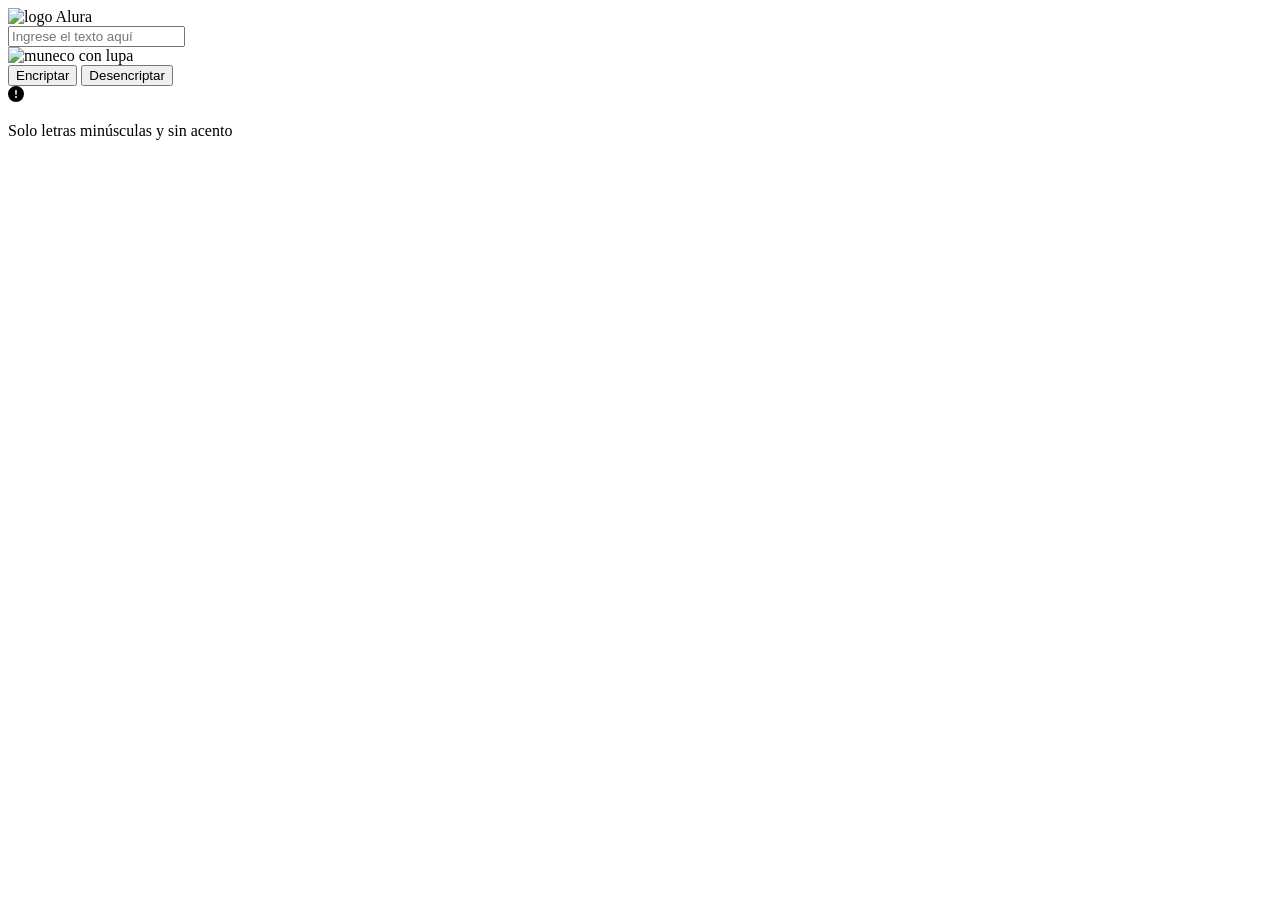
==== Encriptador.html @ 2206b107 "creando archivo Encriptador.html" ====
<!DOCTYPE html>

<html lang="es">

  <head>
    <meta charset="UTF-8">
    <title>Encriptador</title>
    <link rel="stylesheet" href="style.css">
    <link rel="" href="Encriptador - Descktop2">
  </head>

  <body>
    
    <div class="caja">
      <img  src="logo.png"  id="logo" alt="logo Alura">

      <div>
        <label for="ingreseeltextoaqui"></label>
        <input id="texto" placeholder="Ingrese el texto aquí">
      </div> 

      <div class="Rectangulo"></div>
        
      <div>
        <img src="munheco.png"  id="munheco" alt="muneco con lupa">
      </div>

      <div class="areaboton1">

        <button id="encriptar" class="boton1">Encriptar</button>
        <button id="desencriptar" class="boton2">Desencriptar</button>

      </div>

      <div id="biexclamation">
        <i class="bi bi-exclamation-circle-fill"></i>
        <svg xmlns="http://www.w3.org/2000/svg" width="16" height="16" fill="currentColor" class="bi  bi-exclamation-circle-fill" viewBox="0 0 16 16">
          <path d="M16 8A8 8 0 1 1 0 8a8 8 0 0 1 16 0zM8 4a.905.905 0 0 0-.9.995l.35 3.507a.552.552 0 0 0 1.1 0l.35-3.507A.905.905 0 0 0 8 4zm.002 6a1 1 0 1 0 0 2 1 1 0 0 0 0-2z"/>
        </svg>
      </div>

      <div class="msinacento">
        
        <p class="minusculas">Solo letras minúsculas y sin acento</p>
          
      </div>
      
        

    </div>


  </body>
  <script src="archivo.js"></script>

</html>
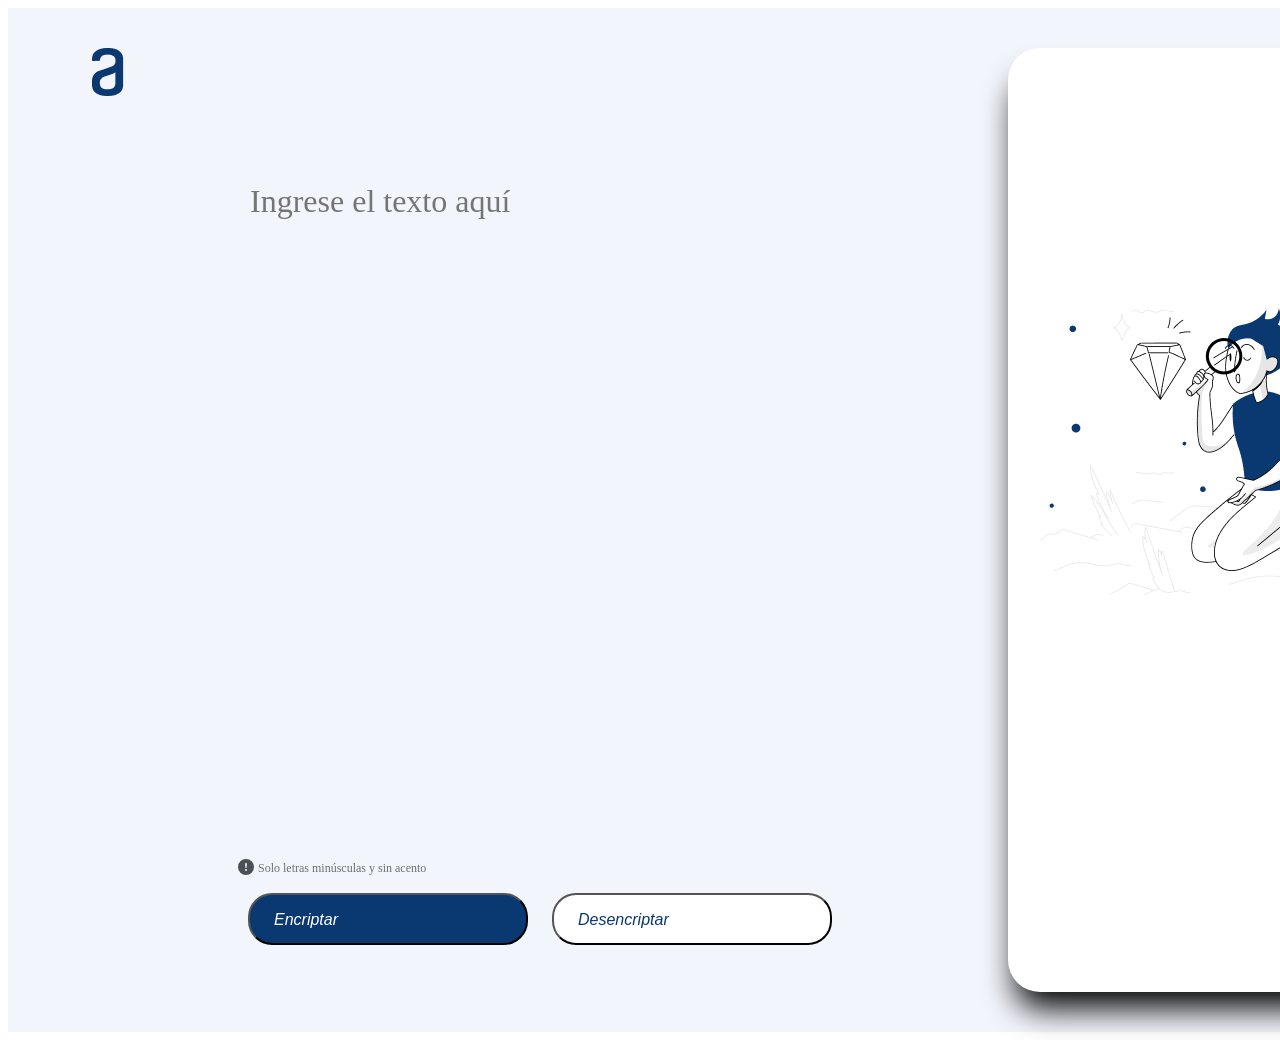
==== commit 8bae2cd9: "eliminando referencia a descktop2" ====
--- a/Encriptador.html
+++ b/Encriptador.html
@@ -6,7 +6,7 @@
     <meta charset="UTF-8">
     <title>Encriptador</title>
     <link rel="stylesheet" href="style.css">
-    <link rel="" href="Encriptador - Descktop2">
+    
   </head>
 
   <body>
--- a/style.css
+++ b/style.css
@@ -0,0 +1,168 @@
+.caja {
+  position: relative;
+  width: 1440px;
+  height: 1024px;
+  background: #F3F5FC;  
+}
+/* Logo */
+img {
+  display: flex;
+  flex-direction: column;
+  align-items: flex-start;
+  padding: 0px;
+  gap: 40px;
+  position: absolute;
+  width: 120px;
+  height: 48px;
+  left: 40px;
+  top: 40px;
+
+}
+
+/*Solo letras minuscula*/
+
+p {
+  width: 225px;
+  height: 18px;
+  font-family: 'Inter';
+  font-style: normal;
+  font-weight: 400;
+  font-size: 12px;
+  line-height: 150%;
+  color: #495057;
+  opacity: 0.8;
+  flex: none;
+  order: 1;
+  flex-grow: 0;
+
+}
+
+#biexclamation {
+  position: absolute;
+  width: 16px;
+  height: 16px;
+  left: 230px;
+  top: 851px;
+  color: #495057;
+}
+
+.msinacento {
+  display: flex;
+  flex-direction: row;
+  align-items: center;
+  padding: 0px;
+  gap: 8px;
+  position: absolute;
+  width: 229px;
+  height: 18px;
+  left: 250px; 
+  top: 851px;
+}
+
+
+#texto {
+  position: absolute;
+  width: 577px;
+  height: 48px;
+  left: 240px;
+  top: 168px;
+  font-family: 'Inter';
+  font-style: normal;
+  font-weight: 400;
+  font-size: 32px;
+  line-height: 150%;
+  color: #0a3871;
+  border: none;
+  background: #F3F5FC;
+  
+}
+
+#munheco {
+  position: absolute;
+  width: 336px;
+  height: 304px;
+  left: 1032px;
+  top: 283px;
+}
+
+.Rectangulo {
+  position: absolute;
+  width: 400px;
+  height: 944px;
+  left: 1000px;
+  top: 40px;
+  background: #ffffff;
+  box-shadow: 0px 24px 32px -8px;
+  border-radius: 32px;
+}
+
+/* botones encriptar/desencriptar */
+.areaboton1 {
+  display: flex;
+  flex-direction: row;
+  align-items: flex-start;
+  padding: 0px;
+  gap: 24px;
+  position: absolute;
+  width: 680px;
+  height: 67px;
+  left: 240px;
+  top: 885px;
+
+}
+
+
+
+.boton1 {
+  display: flex;
+  flex-direction: row;
+  align-items:flex-start;
+  padding: 24px;
+  gap: 8px;
+  width: 328px;
+  height: 67px;
+  background: #0a3871;
+  border-radius: 24px;
+  
+}
+
+.boton2 {
+  display: flex;
+  flex-direction: row;
+  align-items:flex-start;
+  padding: 24px;
+  gap: 8px;
+  width: 328px;
+  height: 67px;
+  background: #FFFFFF;
+  border-radius: 24px;
+  
+}
+
+#encriptar {
+  width: 280px;
+  height: 19px;
+  font-family: revert;
+  font-style: italic;
+  font-weight: 400;
+  font-size: 16px;
+  line-height: 1px;
+  text-align: center;
+  color: #ffffff;
+}
+
+#desencriptar {
+  width: 280px;
+  height: 19px;
+  font-family: revert;
+  font-style: italic;
+  font-weight: 400;
+  font-size: 16px;
+  line-height: 1px;
+  text-align: center;
+  color: #0A3871;
+}
+
+
+
+
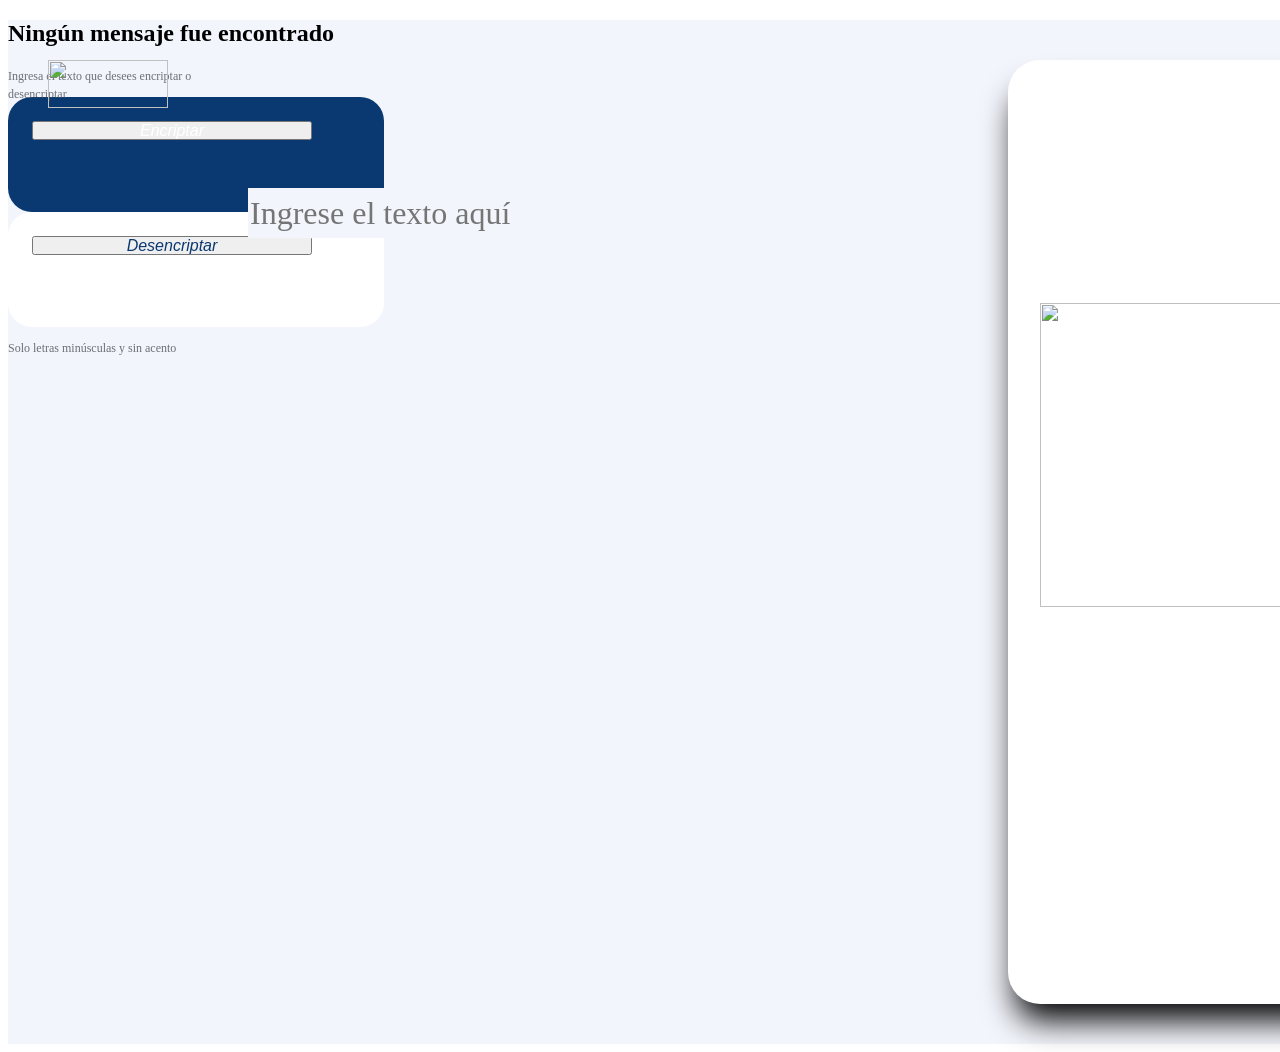
==== commit f71b9584: "actualización 10/01/2023" ====
--- a/Encriptador.html
+++ b/Encriptador.html
@@ -6,15 +6,14 @@
     <meta charset="UTF-8">
     <title>Encriptador</title>
     <link rel="stylesheet" href="style.css">
-    
   </head>
 
   <body>
     
     <div class="caja">
-      <img  src="logo.png"  id="logo" alt="logo Alura">
+      <img  src="imagenes/logo.png"  id="logo">
 
-      <div>
+      <div class="area">
         <label for="ingreseeltextoaqui"></label>
         <input id="texto" placeholder="Ingrese el texto aquí">
       </div> 
@@ -22,30 +21,36 @@
       <div class="Rectangulo"></div>
         
       <div>
-        <img src="munheco.png"  id="munheco" alt="muneco con lupa">
+        <img src="imagenes/munheco.png"  id="munheco">
       </div>
 
-      <div class="areaboton1">
+      <div class="rectangulo-in">
+        <h2 type="text">Ningún mensaje fue encontrado</h2>
+        <p type="text" class="texto-deseado">Ingresa el texto que desees encriptar o desencriptar</p>
+      </div>
 
-        <button id="encriptar" class="boton1">Encriptar</button>
-        <button id="desencriptar" class="boton2">Desencriptar</button>
+      
+
+      <div class="areabotones">
+        <div class="boton1">
+          <button id="encriptar">Encriptar</button>
+        </div>
+
+        <div class="boton2">
+          <button id="desencriptar">Desencriptar</button>
+        </div>
 
       </div>
 
-      <div id="biexclamation">
-        <i class="bi bi-exclamation-circle-fill"></i>
-        <svg xmlns="http://www.w3.org/2000/svg" width="16" height="16" fill="currentColor" class="bi  bi-exclamation-circle-fill" viewBox="0 0 16 16">
-          <path d="M16 8A8 8 0 1 1 0 8a8 8 0 0 1 16 0zM8 4a.905.905 0 0 0-.9.995l.35 3.507a.552.552 0 0 0 1.1 0l.35-3.507A.905.905 0 0 0 8 4zm.002 6a1 1 0 1 0 0 2 1 1 0 0 0 0-2z"/>
-        </svg>
+      <div class="biexclamation">
+        <p class="minusculas">Solo letras minúsculas y sin acento</p>
       </div>
 
-      <div class="msinacento">
-        
-        <p class="minusculas">Solo letras minúsculas y sin acento</p>
-          
+      <div>
+        <img class="imagen-bi" src="imagenes/bi_exclamation-circle-fill.png">
       </div>
       
-        
+      
 
     </div>
 
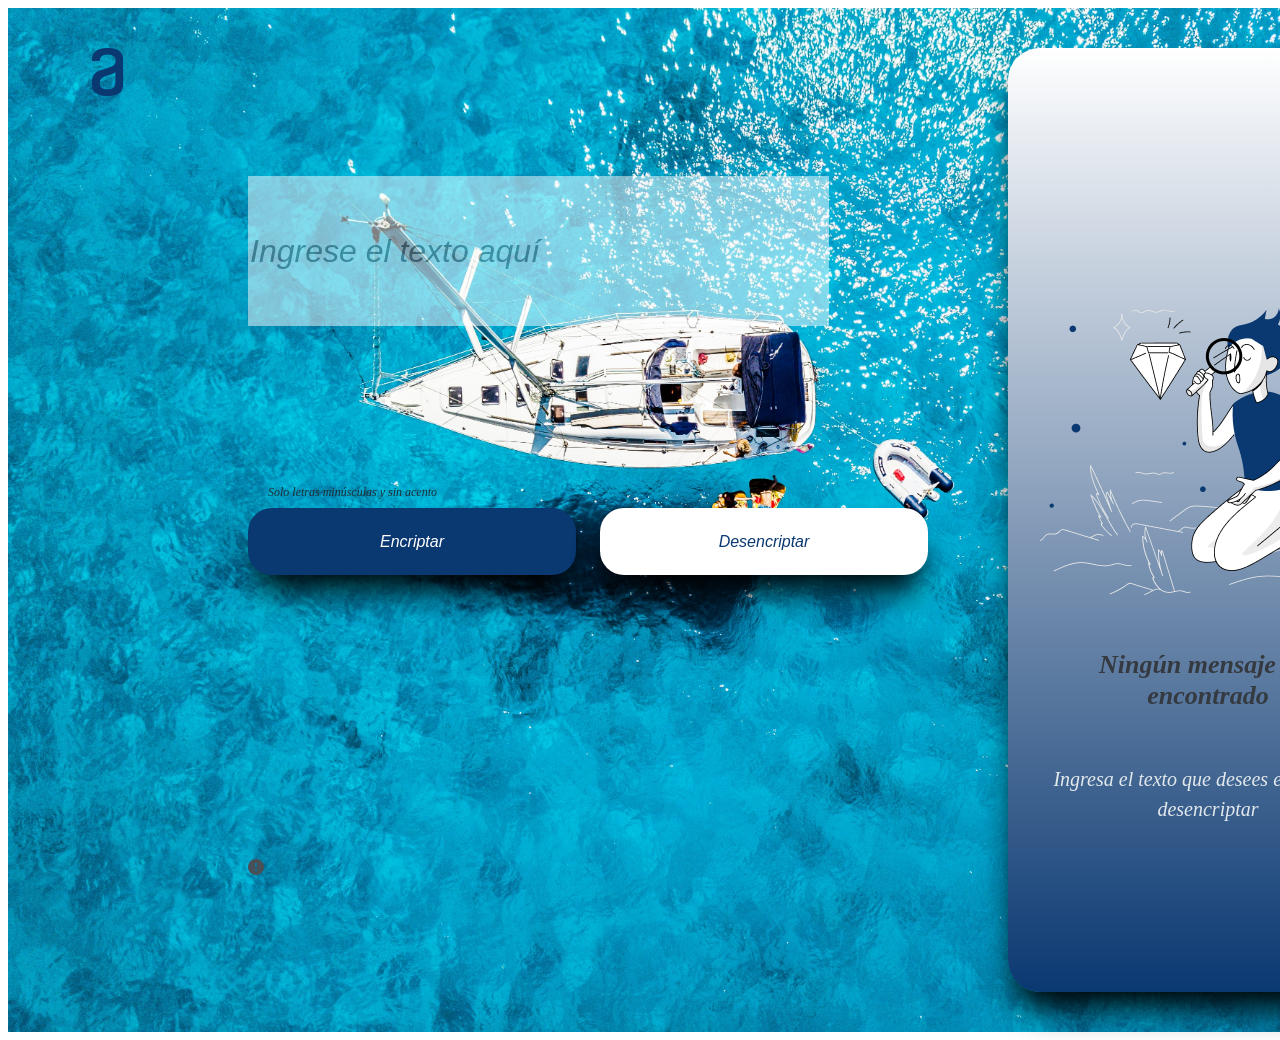
==== commit 32a49943: "ejemplo 1" ====
--- a/Encriptador.html
+++ b/Encriptador.html
@@ -2,60 +2,52 @@
 
 <html lang="es">
 
-  <head>
+<head>
     <meta charset="UTF-8">
     <title>Encriptador</title>
     <link rel="stylesheet" href="style.css">
-  </head>
+    <script src="archivo.js"></script>
+</head>
 
   <body>
-    
-    <div class="caja">
-      <img  src="imagenes/logo.png"  id="logo">
+      <div class="caja">
+          <img src="imagenes/logo.png" id="logo">
 
-      <div class="area">
-        <label for="ingreseeltextoaqui"></label>
-        <input id="texto" placeholder="Ingrese el texto aquí">
-      </div> 
+          <div class="Rectangulo"></div>
 
-      <div class="Rectangulo"></div>
-        
-      <div>
-        <img src="imagenes/munheco.png"  id="munheco">
+          <div>
+              <img src="imagenes/munheco.png" id="munheco">
+          </div>
+
+          <div class="rectangulo-in">
+              <h2 type="text" id="texto_encontrado">Ningún mensaje fue encontrado</h2>
+              <p type="text" id="texto_resultado" class="texto-deseado">Ingresa el texto que desees encriptar o desencriptar</p>
+          </div>
+
+          <div>
+              <div class="area">
+                  <label for="ingreseeltextoaqui"></label>
+                  <input id="texto" placeholder="Ingrese el texto aquí">
+              </div>
+
+              <div class="biexclamation">
+                  <p class="minusculas">Solo letras minúsculas y sin acento</p>
+              </div>
+
+              <div class="areabotones">
+                  <div class="boton1">
+                      <button type="button" id="encriptar" onclick="mi_metodo_de_encriptar()">Encriptar</button>
+                  </div>
+
+                  <div class="boton2">
+                      <button type="button" id="desencriptar" onclick="mi_metodo_de_desencriptar()">Desencriptar</button>
+                  </div>
+              </div>
+          </div>
+
+          <div>
+              <img class="imagen-bi" src="imagenes/bi_exclamation-circle-fill.png">
+          </div>
       </div>
-
-      <div class="rectangulo-in">
-        <h2 type="text">Ningún mensaje fue encontrado</h2>
-        <p type="text" class="texto-deseado">Ingresa el texto que desees encriptar o desencriptar</p>
-      </div>
-
-      
-
-      <div class="areabotones">
-        <div class="boton1">
-          <button id="encriptar">Encriptar</button>
-        </div>
-
-        <div class="boton2">
-          <button id="desencriptar">Desencriptar</button>
-        </div>
-
-      </div>
-
-      <div class="biexclamation">
-        <p class="minusculas">Solo letras minúsculas y sin acento</p>
-      </div>
-
-      <div>
-        <img class="imagen-bi" src="imagenes/bi_exclamation-circle-fill.png">
-      </div>
-      
-      
-
-    </div>
-
-
   </body>
-  <script src="archivo.js"></script>
-
 </html>
--- a/style.css
+++ b/style.css
@@ -2,7 +2,8 @@
   position: relative;
   width: 1440px;
   height: 1024px;
-  background: #F3F5FC;  
+  background-image: url("imagenes/mar.jpg"); 
+  background-size: 100%; 
 }
 /* Logo */
 img {
@@ -21,59 +22,65 @@
 
 /*Solo letras minuscula*/
 
-p {
+.biexclamation {
+  display: flex;
+  flex-direction: row;
+  align-items: center;
+  padding: 0px;
+  gap: 8px;
+  position: absolute;
+  width: 229px;
+  height: 18px;
+  left: 260px; 
+  top: 475px;
+
+}
+
+.imagen-bi {
+  width: 16px;
+  height: 16px;
+  left: 240px;
+  top: 851px;
+  flex: none;
+  order: 0;
+  flex-grow: 0;
+  
+}
+
+.minusculas {
   width: 225px;
   height: 18px;
-  font-family: 'Inter';
-  font-style: normal;
+  font-family: revert;
+  font-style: italic;
   font-weight: 400;
   font-size: 12px;
   line-height: 150%;
-  color: #495057;
-  opacity: 0.8;
+  color: #212427;
+  opacity: 0.9;
   flex: none;
   order: 1;
   flex-grow: 0;
 
 }
 
-#biexclamation {
-  position: absolute;
-  width: 16px;
-  height: 16px;
-  left: 230px;
-  top: 851px;
-  color: #495057;
-}
-
-.msinacento {
-  display: flex;
-  flex-direction: row;
-  align-items: center;
-  padding: 0px;
-  gap: 8px;
-  position: absolute;
-  width: 229px;
-  height: 18px;
-  left: 250px; 
-  top: 851px;
-}
-
+.area {
+  opacity: 0.5;
+}
 
 #texto {
   position: absolute;
   width: 577px;
-  height: 48px;
+  height: 148px;
   left: 240px;
   top: 168px;
-  font-family: 'Inter';
-  font-style: normal;
+  font-family: revert;
+  font-style: italic;
   font-weight: 400;
   font-size: 32px;
   line-height: 150%;
   color: #0a3871;
   border: none;
-  background: #F3F5FC;
+  /* background: #F3F5FC; */
   
 }
 
@@ -91,13 +98,58 @@
   height: 944px;
   left: 1000px;
   top: 40px;
-  background: #ffffff;
+  background: linear-gradient(#ffffff, #0A3871); 
   box-shadow: 0px 24px 32px -8px;
   border-radius: 32px;
 }
 
+.rectangulo-in {
+  display: flex;
+  flex-direction: column;
+  align-items: flex-start;
+  padding: 0px;
+  gap: 16px;
+  position: absolute;
+  width: 336px;
+  left: 1032px;
+  top: 619px;
+}
+
+h2 {
+  width: 336px;
+  height: 58px;
+  font-family: revert;
+  font-style: italic;
+  font-weight: 700;
+  font-size: 26px;
+  line-height: 120%;
+  text-align: center;
+  color: #343A40;
+  flex: none;
+  order: 0;
+  align-self: stretch;
+  flex-grow: 0;
+
+}
+
+.texto-deseado {
+  width: 336px;
+  height: 48px;
+  font-family: revert;
+  font-style: italic;
+  font-weight: 400;
+  font-size: 20px;
+  line-height: 150%;
+  text-align: center;
+  color: #e3e8ec;
+  flex: none;
+  order: 1;
+  align-self: stretch;
+  flex-grow: 0;
+}
+
 /* botones encriptar/desencriptar */
-.areaboton1 {
+.areabotones {
   display: flex;
   flex-direction: row;
   align-items: flex-start;
@@ -107,22 +159,24 @@
   width: 680px;
   height: 67px;
   left: 240px;
-  top: 885px;
-
-}
-
+  top: 500px;
+
+}
 
 
 .boton1 {
   display: flex;
   flex-direction: row;
   align-items:flex-start;
-  padding: 24px;
   gap: 8px;
   width: 328px;
   height: 67px;
   background: #0a3871;
+  box-shadow: 0px 24px 32px -8px;
   border-radius: 24px;
+  flex: none;
+  order: 0;
+  flex-grow: 0;
   
 }
 
@@ -130,13 +184,16 @@
   display: flex;
   flex-direction: row;
   align-items:flex-start;
-  padding: 24px;
   gap: 8px;
   width: 328px;
   height: 67px;
   background: #FFFFFF;
+  box-shadow: 0px 24px 32px -8px;
   border-radius: 24px;
-  
+  flex: none;
+  order: 0;
+  flex-grow: 0; 
+
 }
 
 #encriptar {
@@ -146,9 +203,16 @@
   font-style: italic;
   font-weight: 400;
   font-size: 16px;
-  line-height: 1px;
+  line-height: 19px;
   text-align: center;
   color: #ffffff;
+  background-color: #0A3871;
+  margin: auto;
+  padding: 0;
+  border: 0;
+  flex: none;
+  order: 0;
+  flex-grow: 1;
 }
 
 #desencriptar {
@@ -158,11 +222,19 @@
   font-style: italic;
   font-weight: 400;
   font-size: 16px;
-  line-height: 1px;
+  line-height: 19px;
   text-align: center;
   color: #0A3871;
-}
-
-
-
-
+  background-color: #FFFFFF;
+  margin: auto;
+  padding: 0;
+  border: 0;
+  flex: none;
+  order: 0;
+  flex-grow: 1;
+}
+
+
+ 
+
+
